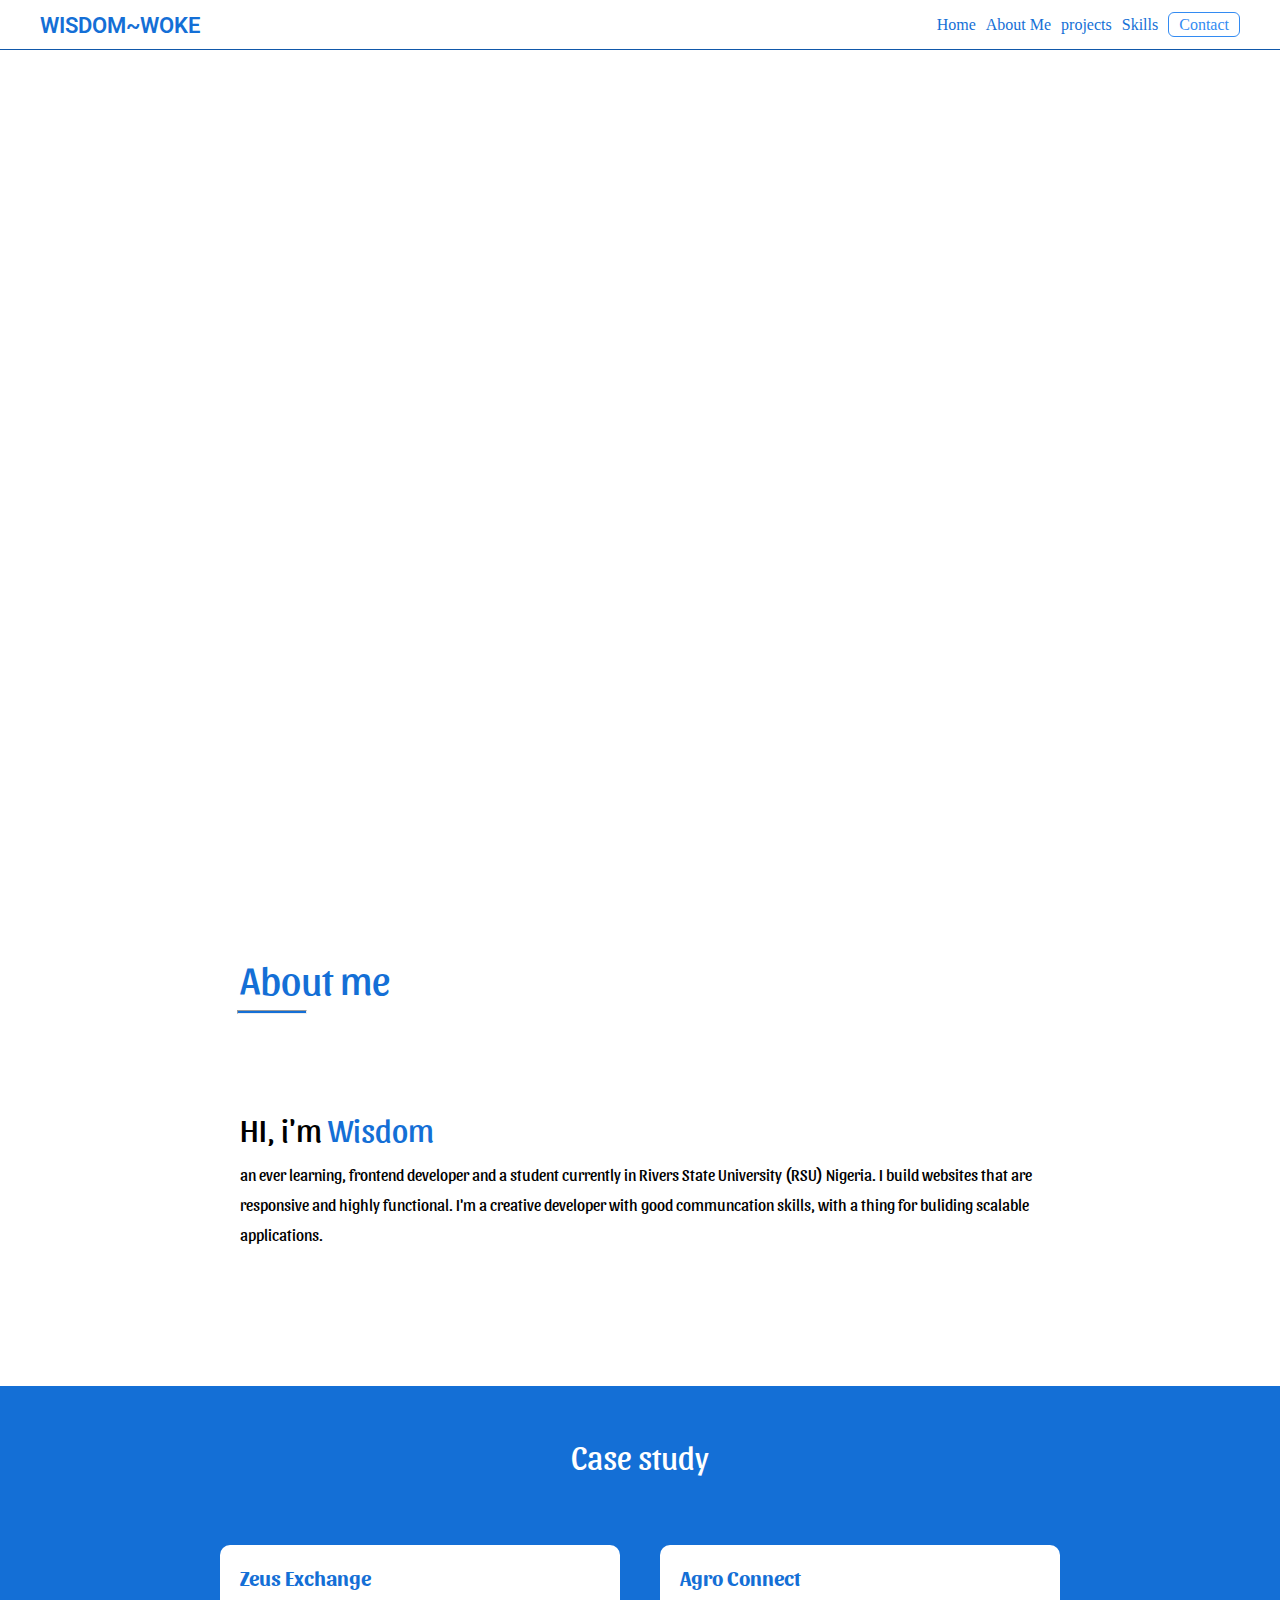
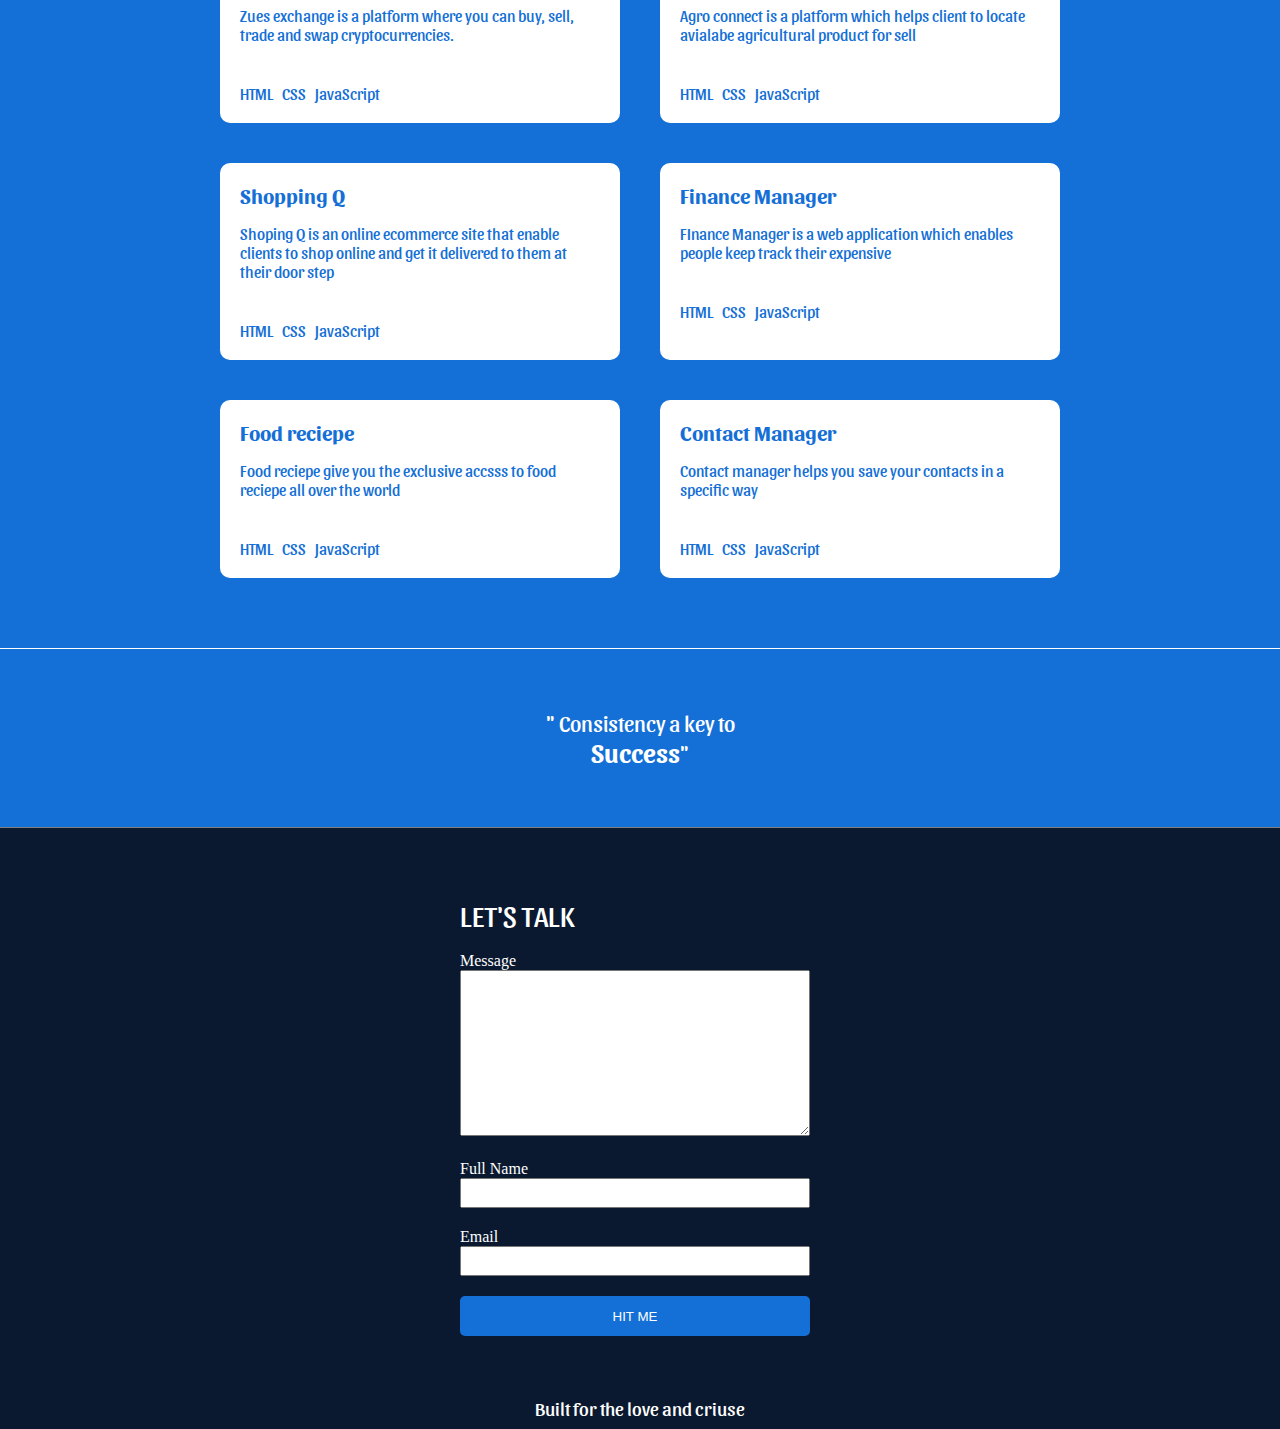
==== portfolio.html @ 4e376cd3 "Add files via upload" ====
<!DOCTYPE html>
<html lang="en">
<head>
    <meta charset="UTF-8">
    <meta http-equiv="X-UA-Compatible" content="IE=edge">
    <meta name="viewport" content="width=device-width, initial-scale=1.0">
    <title>Wisdom-Woke::software engineer</title>
    <link rel="stylesheet" href="portfolio.css">
</head>
<body>
    
    <!-- header -->
    <div class="header__container">
        <div class="header__wrapper">
            <div class="logo"><a href="#" id="home-page">WISDOM~WOKE</a></div>

            <!-- menu bar -->
            <div class="menubar__container" id="menuBar">
                <span id="menubar"></span>
                <span id="menubar"></span>
                <span id="menubar"></span>
            </div>

            <!-- header menu -->
            <div class="header__menu__container">
                <ul class="menu__list">
                    <li class="menu__item"><a href="#" >Home</a></li>
                    <li class="menu__item"><a href="#about" id="about-page">About Me</a></li>
                    <li class="menu__item"><a href="#projects" id="projects-page">projects</a></li>
                    <li class="menu__item"><a href="#skills" id="skills-page">Skills</a></li>
                    <!-- <li class="menu__item"><a href="#blog" >Blog</a></li> -->
                    <li class="menu__list__item"><a href="#contact" id="contact-page">Contact</a></li>
                </ul>
            </div>
        </div>
    </div>
     
    <!-- home -->
    <div class="home__container" id="home-page">
        <div class="home__wrapper" >
            <div class="text__wrapper">

                <div class="home__text">WISDOM <br> &nbsp;  WOKE </div>
                <div class="text" id="home__text"></div>
                
            </div>
            <div class="home__image">
                <img src="download.svg" alt="">
            </div>
        </div>
    </div>

    <!-- about section -->
    <div class="about__container" id="about">
        <div class="about__wrapper">

            <div class="about__header">About me</div> <hr class="line">
            <div class="about__text">
                <div class="about__intro">HI, i'm <span>Wisdom</span></div>
                <p>
                    an ever learning, frontend developer and a student currently in Rivers State University (RSU) Nigeria. I build websites that are responsive and highly functional. I'm a creative developer with good communcation skills, with a thing for buliding scalable applications.
                </p>
            </div>
        </div>
    </div>

    <!-- case study -->
    <div class="case-study__container" id="projects">
     <div class="case-study__wrapper">
         <div class="case-study__header">Case study</div>
         <div class="box__container">

             <div class="case-study__boxes">
                 <div class="cs__box">
                    <div class="box__text">
                        <span><a href="##">Zeus Exchange</a></span>
                        <p>Zues exchange is a platform where you can buy, sell, trade and swap cryptocurrencies. </p>
                        <div class="skills">HTML &nbsp  CSS &nbsp JavaScript</div>
                    </div>
                 </div>
                 <div class="cs__box">
                    <div class="box__text">
                        <span><a href="##">Agro Connect</a></span>
                        <p>Agro connect is a platform which helps client to locate avialabe agricultural product for sell</p>
                        <div class="skills">HTML &nbsp  CSS &nbsp JavaScript</div>
                    </div>
                 </div>
                 <div class="cs__box">
                    <div class="box__text">
                        <span><a href="##">Shopping Q</a></span>
                        <p>Shoping Q is an online ecommerce site that enable clients to shop online and get it delivered to them at their door step </p>
                        <div class="skills">HTML &nbsp  CSS &nbsp JavaScript</div>
                    </div>
                 </div>
                 <div class="cs__box">
                    <div class="box__text">
                        <span><a href="##">Finance Manager</a></span>
                        <p>FInance Manager is a web application which enables people keep track their expensive 
                             </p>
                        <div class="skills">HTML &nbsp  CSS &nbsp JavaScript</div>
                    </div>
                 </div>
                 <div class="cs__box">
                    <div class="box__text">
                        <span><a href="##">Food reciepe</a></span>
                        <p>Food reciepe give you the exclusive accsss to food reciepe all over the world </p>
                        <div class="skills">HTML &nbsp  CSS &nbsp JavaScript</div>
                    </div>
                 </div>
                 <div class="cs__box">
                    <div class="box__text">
                        <span><a href="##">Contact Manager</a></span>
                        <p>Contact manager helps you save your contacts in a specific way </p>
                        <div class="skills">HTML &nbsp  CSS &nbsp JavaScript</div>
                    </div>
                 </div>
             </div>
         </div>
     </div>
    </div>

   <!-- skills -->
    <!-- <div class="skills__container" id="skills">
        <div class="skills__wrapper">
            <div class="skills__header">Skills</div>
        </div>
    </div> -->

   <!-- quote -->
   <div class="quote__container">
       " Consistency a key to <br /> <span>  Success</span>"
   </div>

    <!-- contact -->
    <div class="contact__container" id="contact">
        <div class="contact__wrapper">
            <div class="form__header">LET'S TALK</div>
            <form action="">
                <div class="message" id="inputs">
                    <div class="message__header">Message</div>
                    <textarea name="message" id="message" cols="30" rows="10" class="textarea"></textarea>
                </div>
                <div class="name" id="inputs">
                    <div class="name__header">Full Name</div>
                    <input type="text" name="name">
                </div>
                <div class="email" id="inputs">
                    <div class="input__name">Email</div>
                    <input type="email" name="email">
                </div>
                <div class="button" >
                    <button class="btn">HIT ME</button>
                </div>
            </form>
        </div>
        <!-- <div class="contact__links"></div> -->
    </div>
    <footer>Built for the love and criuse</footer>
    <script src="https://cdnjs.cloudflare.com/ajax/libs/gsap/3.10.4/gsap.min.js" integrity="sha512-VEBjfxWUOyzl0bAwh4gdLEaQyDYPvLrZql3pw1ifgb6fhEvZl9iDDehwHZ+dsMzA0Jfww8Xt7COSZuJ/slxc4Q==" crossorigin="anonymous" referrerpolicy="no-referrer"></script>
    <script >
        let tl =gsap.timeline({defaults: {ease:"power4.inOut", duration:2}});
tl.to( '.text__wrapper',{ clipPath: "polygon(0% 0%, 100% 0%, 100% 100%, 0% 100%)", x:0, duration:2.2 });
tl.to('img',{clipPath:"polygon(100% 0%, 0% 0%, 0% 100%, 100% 100%)", x:0}, "-=2")
    </script>
    <script src="portfolio.js"></script>
</body>
</html>
---- portfolio.css ----
@import url('https://fonts.googleapis.com/css2?family=Roboto&display=swap');
@import url('https://fonts.googleapis.com/css2?family=Sansita&display=swap');
*{
    box-sizing: border-box;
    scroll-behavior: smooth;
}
body{
    padding: 0;
    margin: 0;
    background-color: #fff;
}
 header{
    height: 60px;
    position: fixed;
    z-index: 100;
    background-color: #fff;
 }
.header__container{
    z-index: 100;
    position: fixed;
    display: flex;
    align-items: center;
    height: 50px;
    padding: 10px;
    width: 100%;
    border-bottom: 1px solid #1158aa;
    width: 100%;
    justify-content: center;
    background-color: #fff;
}
.header__wrapper{
    z-index: 100;
    display: flex;
    justify-content: space-between;
    width: 100%;
    align-items: center;
    max-width: 1200px;
}
.logo a{
    text-decoration: none;
    color: #146fd6;
    font-size: 1.4rem;
    font-family: roboto;
    font-weight: 600;
}
.menu__list{
    display: flex;
}
.menu__item{
    list-style-type: none;
}
.menu__item a{
    text-decoration: none;
    margin-right: 10px;
    color: #146fd6;
    border-bottom: 2px solid transparent;
    transition: all .4s ease-in-out;
}
.menu__item a:hover{
    padding-bottom: 5px;
    border-bottom: 2px solid #338BF2;

}
.menu__list__item{
    list-style-type: none;
}
.menu__list__item a{
    padding: 3px 10px;
    text-decoration: none;
    color: #338BF2;
    border: 1px solid #338BF2;
    border-radius: 6px;
    transition: all .3s ease-in-out;
}
.menu__list__item a:hover{
    background-color: #338BF2;
    color: #fff;
}
@media screen and (max-width:770px){
    .header__menu__container{
        display: flex;
        position: absolute;
        width: 100%;
        height: 10vh;
        z-index: 10;
    }
    .menu__list{
        width: 100%;
        display: flex;
        justify-content: space-evenly;
        align-items: center;
        flex-direction: column;
        height: 70vh;
        background-color: #fff;
        padding: 0;
        position: absolute;
        top: -1000px;
        transition: all .5s ease-in-out;
    }
    .menu__list.active{
        position: absolute;
        top: 0;
    }
    .menubar__container{
        padding: 5px;
        height: 35px;
        display: flex;
        flex-direction: column;
        justify-content: space-evenly;
        position:absolute;
        right: 20px;
        z-index: 100;
        cursor: pointer;
    }
    .logo{
        z-index: 100;
    }
    #menubar{
        height: 4px;
        width: 20px;
        background-color: #146fd6;
        margin-bottom: 3px;
        cursor: pointer;

    }
    .menu__list{
        width: 100%;
    }
    .menu__item{
        width: 100%;
        display: flex;
        align-items: center;
        justify-content: center;
    }
    .menu__item a{
        width: 80%;
        display: flex;
        align-items: center;
        justify-content: center;
        height: 50px;
        border-radius: 10px;
        font-size: 18px;
    }
    .menu__item a:hover{
        border: 1px solid #338BF2;
    }

    .menu__list__item{
        display: flex;
        justify-content: center;
        align-items: center;
        width: 100%;
    }
    .menu__list__item a{
        display: flex;
        justify-content: center;
        align-items: center;
        text-decoration: none;
        padding: 10px 20px;
        height: 100%;
        width: 85%;
        border: none;
        outline: none;
        border-radius: 4px;
        background-color: #338BF2;
        color: #fff;
    }
    .menu__list__item a:hover{
        color: #338BF2;
        background-color: #fff;
        border: 1px solid #338BF2;

    }
}
.home__container{
    position: relative;
    top: 60px;
    padding: 20px;
    height: 96vh;
    z-index: -5;
    display: flex;
    justify-content: center;
    align-items: center;
    width: 100%;
}
.home__wrapper{
    display: flex;
    position: fixed;
    justify-content: space-evenly;
    align-items: center;
    width: 100%;
    /* position: fixed;
    top: 130px; */
    max-width: 1200px;
}
.text__wrapper{
    clip-Path: polygon(0 100%, 99% 100%, 100% 100%, 0 100%);
    transform: translateX(-100px) scaleX(1); 
    /* transition:all 1.5s  ease-in-out; */
}
.home__text{
    font-family: sansita;
    color: #146fd6;
    font-size: 4rem;
    line-height: 80px;

}
#home__text{
    font-family:sansita;
    font-weight: 600;
    height: 50px;
}
.home__image img{
    height: 500px;
    width: 500px;
    clip-path: polygon(100% 0, 100% 0, 100% 100%, 100% 100%);
    transform: translateX(100px) scaleX(1); 

}
@media screen and (max-width:1200px){
    .text__wrapper #home__text{
        text-indent: -15px;
    }
}
@media screen and (max-width:980px) {
    .home__container{
        display: flex;
        flex-direction: column;
        position: relative;
        top: 100px;
    }
   .home__container .home__wrapper{
        display: flex;
        flex-direction: column;
    }
    .home__wrapper .home__text{
        font-size: 3.5rem;
    }
    .home__image{
        margin-top: 20px;
    }
    .text__wrapper .text{
        /* color: #1158aa; */
        position: relative;
        text-indent: -40px;
    }
}
@media screen and (max-with:780px){
    .text__warpper #home__text{
        text-indent: -20px;
    }
}
@media screen and (max-width:500px) {
    .home__container{
        display: flex;
        flex-direction: column;
    }
    .text__wrapper{
        position: relative;
        top: 100px;
    }
    .text__wrapper .home__text{
        font-size: 2.5rem;
        line-height: 50px;
    }
   .home__container .home__wrapper{
        display: flex;
        flex-direction: column;
    }
    /* .home__image{
        margin-top: 20px;
    } */
    .home__image img{
        width: 300px;
        position: relative;
        top: -10;
    }
    .text__wrapper #home__text{
       /* text-indent: -50px; */
       font-size: 14px;
    }
}

.about__container{
    background-color: #fff;
    margin-top: 30px;
    z-index: -1;
    padding: 20px 200px;
    display: flex;
    justify-content: center;
}
.about__header{
    margin-top: 40px;
    color:#146fd6 ;
    font-size: 2.5rem;
    font-family: sansita;
}
.line{
    background-color: #146fd6;
    width: 70px;
    height: 4px;
    position: relative;
    left: -46%;
}
.about__text{
    font-family:sansita;
    margin-top: 100px;
    width: 100%;
    max-width: 800px;
    line-height: 30px;
    padding-bottom: 100px;
}
.about__intro{
    font-size: 2rem;
}
.about__intro span{
    color: #146fd6;
}
@media screen and (max-width:1024px){
    .about__container{
        padding: 20px 50px;
    }
    .line{
        left:-45%;
    }
}
@media screen and (max-width:600px){
    .about__header{
        font-size: 2rem;
    }
    .line{
        width: 50px;
    }
} 
@media screen and (max-width:460px){
    .about__header{
        font-size: 2rem;
    }
    .line{
        width: 50px;
        left: -42%;
    }
    .about__text{
        margin-top: 70px;
    }
} 
@media screen and (max-width:400px){
  .about__container{
      padding: 20px 20px;
  }
} 
.case-study__container{
    padding-top: 50px;
    background-color: #146fd6;
    padding-right: 20px;
    padding-left: 20px;
    padding-bottom: 50px;

}
.case-study__header{
    color: #fff;
    font-size: 2rem;
    font-family: sansita;
    text-align: center;
}
.box__container{
    display: flex;
    justify-content: center;
    align-items: center;
}
.case-study__boxes{
    margin-top: 50px;
    display: grid;
    grid-template-columns:1fr 1fr 1fr ;
}
.case-study__boxes .cs__box{
    padding: 20px;
    background-color: #fff;
    border-radius: 10px;
    display: flex;
    transition: all .5s ease-in-out;
    width: 100%;
    margin: 20px;
    max-width: 400px;
}
.box__text span a{
    text-decoration: none;
    color: #146fd6;
    font-weight: 600;
    font-family: sansita;
    font-size: 21px;
    transition: all .3s ease-in-out;
}
.box__text span a:hover{
    text-decoration: underline;
}
.box__text p{
    color: #146fd6;
    font-family: sansita;
}
.skills{
    margin-top: 40px;
    color: #146fd6;
    font-family: sansita;
}
.cs__box:hover{
   transform: scale(1.05);
}
@media Screen and (max-width:1300px){
    .case-study__boxes{
        grid-template-columns: 1fr 1fr;
    }
}
@media screen and (max-width:1000px){
    .case-study__boxes .cs__box{
        max-width: 350px;
    }
}
@media screen and (max-width:750px){
    .case-study__boxes .cs__box{
        max-width: 330px;
        margin-left: 0;
    }
}
@media screen and (max-width:730px){
    .case-study__boxes .cs__box{
        max-width: 300px;
        margin-left: 0;
    }
}
@media screen and (max-width:655px){
    .case-study__boxes .cs__box{
        max-width: 280px;

    }
}
@media screen and (max-width:615px){
    .case-study__boxes .cs__box{
        max-width: 250px;

    }
}
@media screen and (max-width:560px){
    .case-study__boxes .cs__box{
        max-width: 220px;
    }
}
@media screen and (max-width:500px){
    .case-study__boxes{
        grid-template-columns: 1fr;
    }
    .case-study__boxes .cs__box{
        max-width: 250px;
        margin: 0;
        margin-bottom: 20px;

    }
}
.skills__container{
    background-color: #fff;
}
.skills__wrapper{
    padding-top: 50px;
    padding-left: 100px;
    padding-right: 100px;
}
.skills__header{
    color: #146fd6;
    font-size: 1.9rem;
    font-family: sansita;
    font-weight: 600;
    text-align: center;
}
.contact__container{
    background-color: #0a192f;
    color: #fff;
    width: 100%;
    display: flex;
    justify-content: center;
    align-items: center;
    padding-top: 70px;
    padding-bottom: 30px;
}
.contact__wrapper{
    width: 100%;
    max-width: 400px;
    padding-left: 20px;
    padding-right: 20px;
}
.form__header{
    font-size:1.8rem ;
    font-family: sansita;
    margin-bottom: 20px;
}
#inputs{
    margin-bottom: 20px;
}
.textarea{
    outline: none;
    max-width: 350px;
    width: 100%;
    font-family: sansita;
}
.textarea:hover{
    border: 1px solid #146fd6;
}
input{
    width: 100%;
    outline: none;
    max-width: 350px;
    height: 30px;
    color: #146fd6;

}
.button{
    width: 100%;
    max-width: 350px;
}
.button .btn{
    width: 100%;
    height: 40px;
    color: #fff;
    background-color: #146fd6;
    border: none;
    outline: none;
    border-radius: 5px;
    transition: all .3s ease-in-out;
    cursor: pointer;
}
.button .btn:hover{
    background-color: #4696f2;
    color: #fff;
}
.quote__container{
    color: #fff;
    background-color:  #146fd6;
    padding-top: 60px;
    padding-bottom: 60px;
    text-align: center;
    font-size: 1.4rem;
    font-family: sansita;
    border-top: 1px solid white;
    border-bottom: 1px solid gray;
}
.quote__container span{
    font-size: 1.6rem;
    font-weight: 600;
}
footer{
    text-align: center;
    background-color: #0a192f;
    padding-top: 30px;
    padding-bottom: 10px;
    color: #fff;
    font-family: sansita;
    font-size: 1.2rem;
}
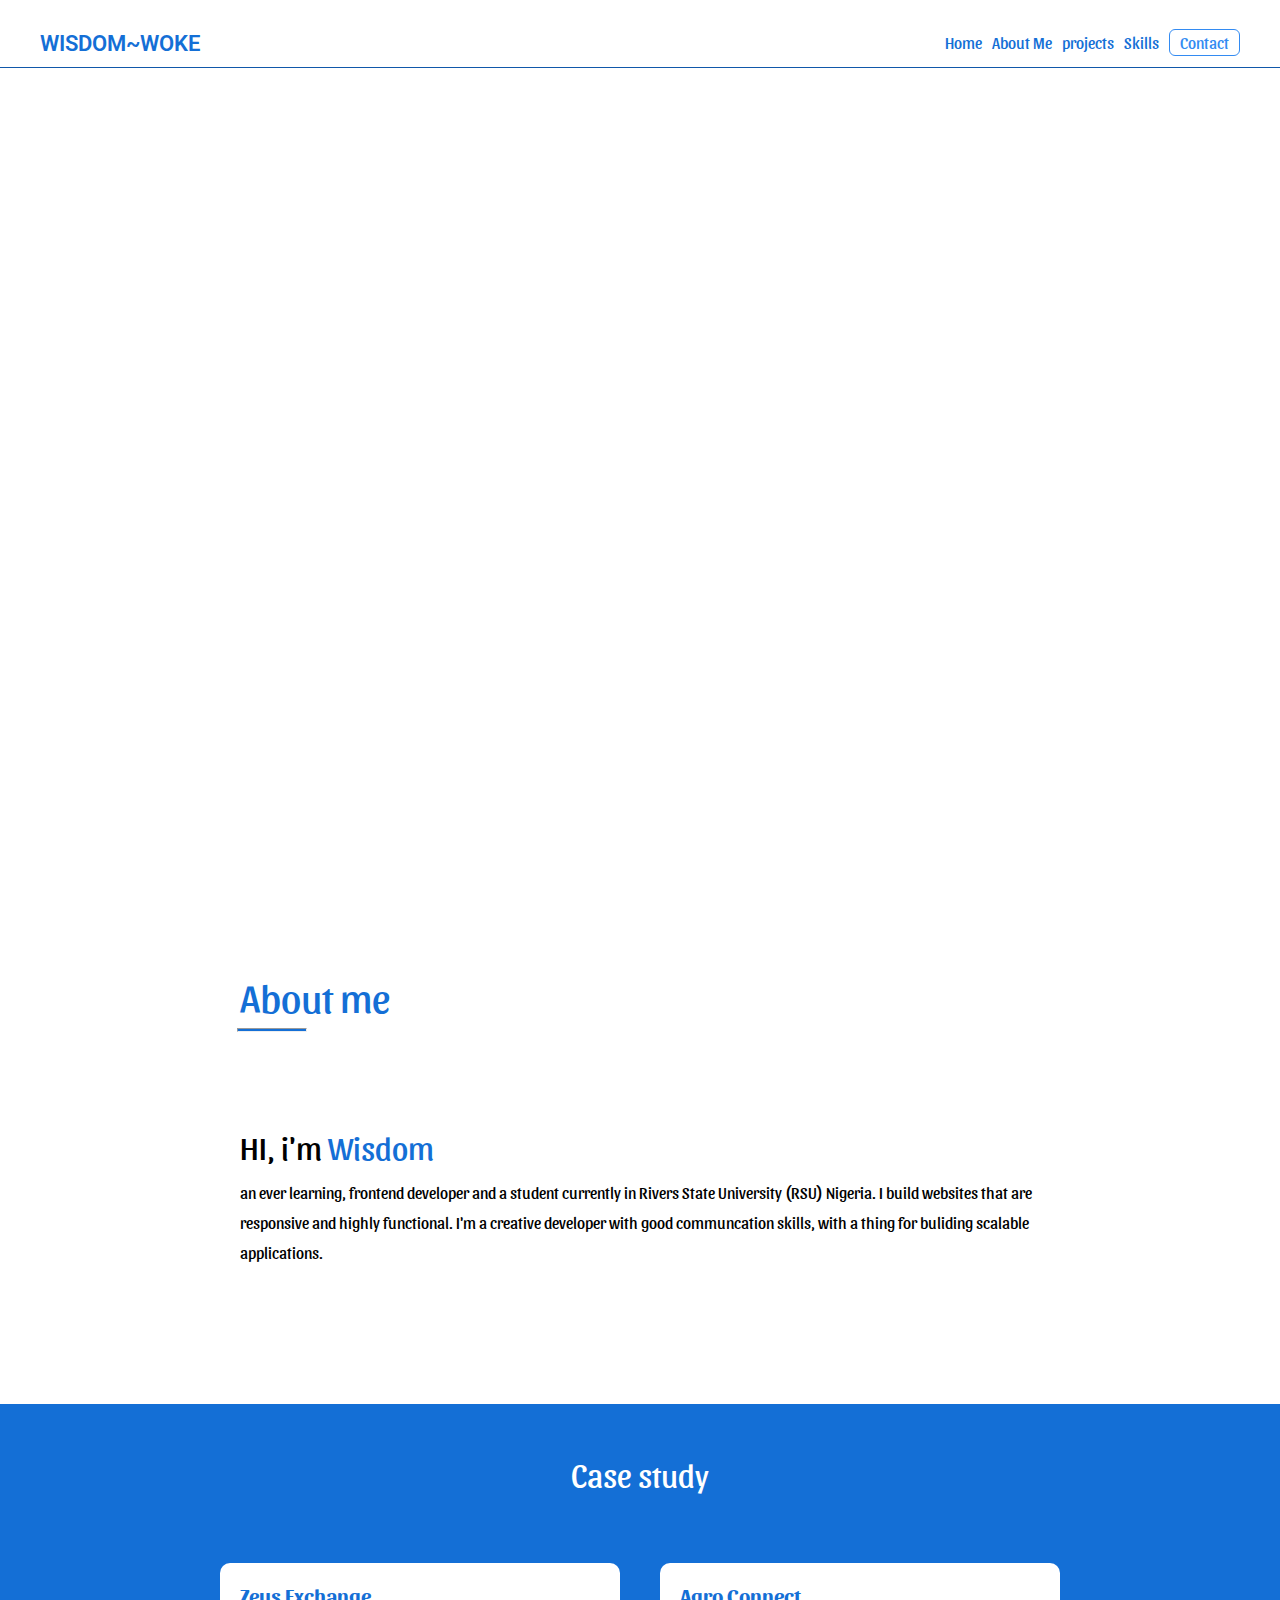
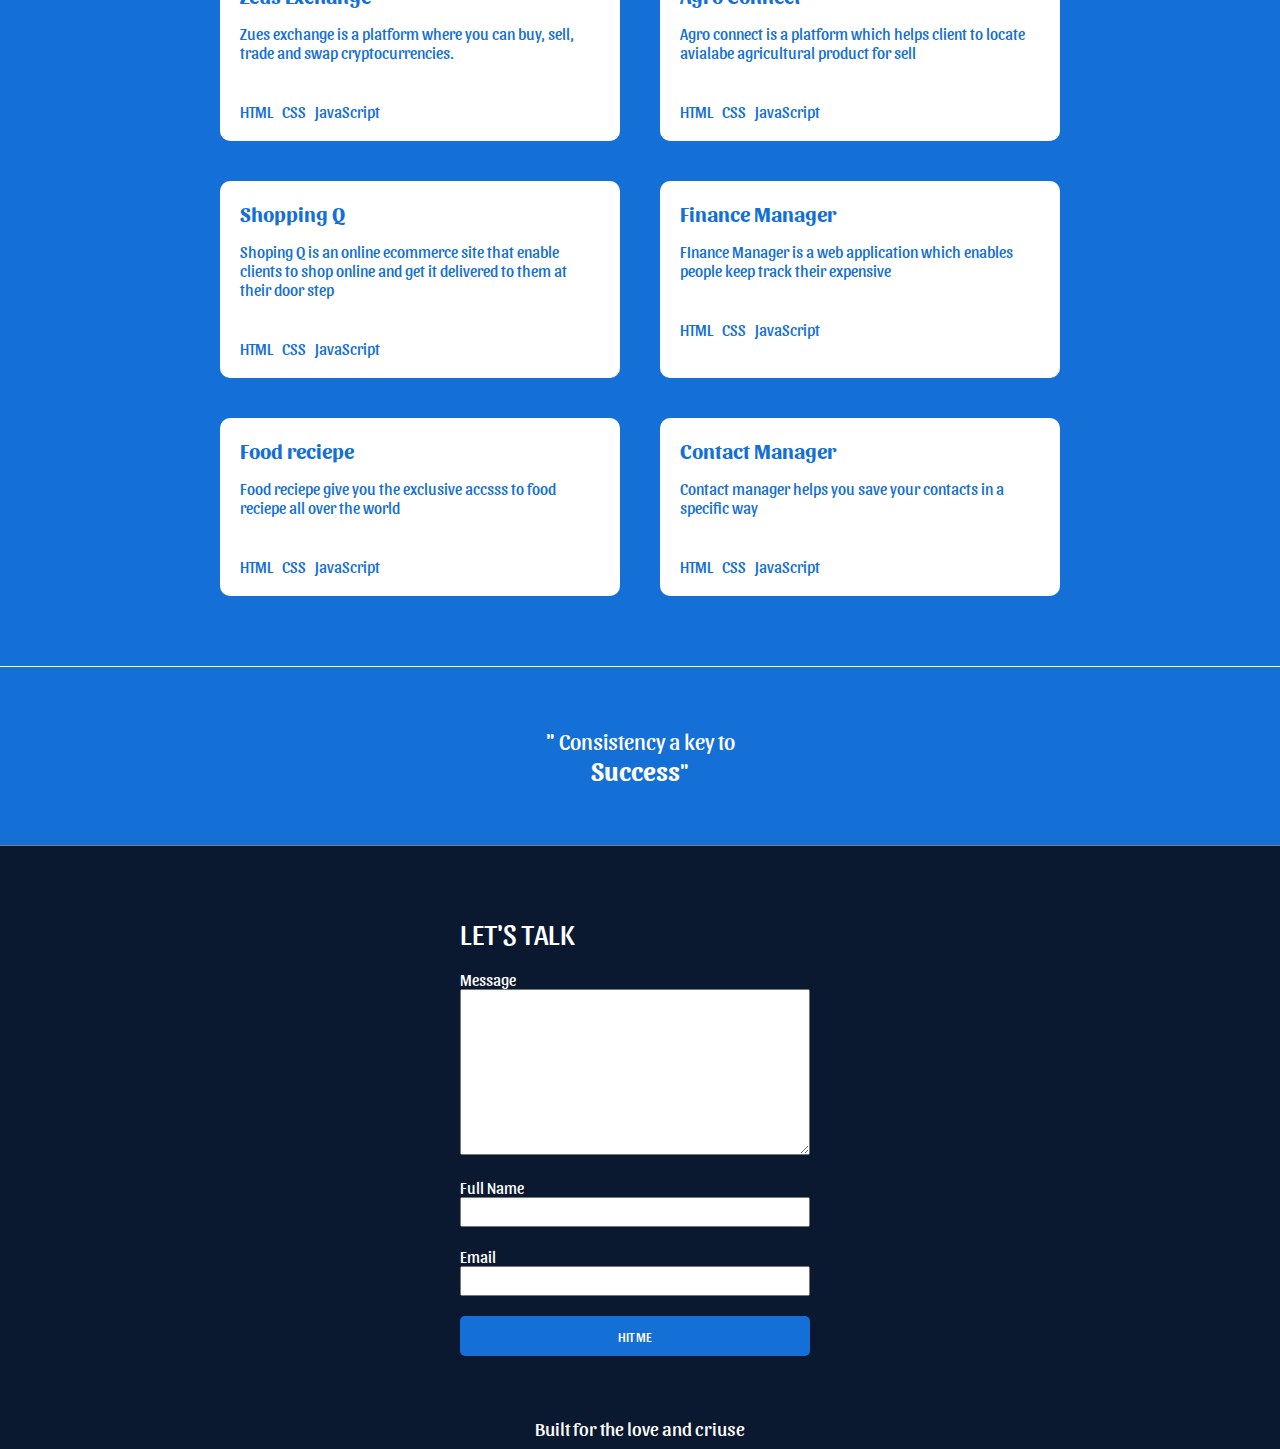
==== commit b0c02aae: "Update portfolio.html" ====
--- a/portfolio.html
+++ b/portfolio.html
@@ -8,7 +8,16 @@
     <link rel="stylesheet" href="portfolio.css">
 </head>
 <body>
+     <!-- preloader -->
+    <div class="preloader__container">
+        <div class="image">
+            <img src="blue3.gif" alt="">
+            <div class="name"></div>
+        </div>
+    </div>
     
+    <!-- aninamted cursor -->
+    <div class="cursor"></div>
     <!-- header -->
     <div class="header__container">
         <div class="header__wrapper">
@@ -164,4 +173,4 @@
     </script>
     <script src="portfolio.js"></script>
 </body>
-</html>+</html>
--- a/portfolio.css
+++ b/portfolio.css
@@ -51,6 +51,7 @@
     list-style-type: none;
 }
 .menu__item a{
+    font-family: sansita;
     text-decoration: none;
     margin-right: 10px;
     color: #146fd6;
@@ -66,6 +67,7 @@
     list-style-type: none;
 }
 .menu__list__item a{
+    font-family: sansita;
     padding: 3px 10px;
     text-decoration: none;
     color: #338BF2;
@@ -220,7 +222,7 @@
 }
 @media screen and (max-width:1200px){
     .text__wrapper #home__text{
-        text-indent: -15px;
+        text-indent: 15px;
     }
 }
 @media screen and (max-width:980px) {
@@ -259,6 +261,11 @@
     .text__wrapper{
         position: relative;
         top: 100px;
+        width: 100%;
+        display: flex;
+        justify-content: center;
+        flex-direction: column;
+        align-items: center;
     }
     .text__wrapper .home__text{
         font-size: 2.5rem;
@@ -277,8 +284,11 @@
         top: -10;
     }
     .text__wrapper #home__text{
-       /* text-indent: -50px; */
+       text-indent: -50px;
        font-size: 14px;
+       text-align: center;
+       position: relative;
+       left: 20px;
     }
 }
 
@@ -383,6 +393,7 @@
     width: 100%;
     margin: 20px;
     max-width: 400px;
+    cursor:pointer;
 }
 .box__text span a{
     text-decoration: none;
@@ -495,6 +506,7 @@
 }
 #inputs{
     margin-bottom: 20px;
+    font-family: sansita;
 }
 .textarea{
     outline: none;
@@ -518,6 +530,7 @@
     max-width: 350px;
 }
 .button .btn{
+    font-family: sansita;
     width: 100%;
     height: 40px;
     color: #fff;
@@ -555,4 +568,4 @@
     color: #fff;
     font-family: sansita;
     font-size: 1.2rem;
-}+}
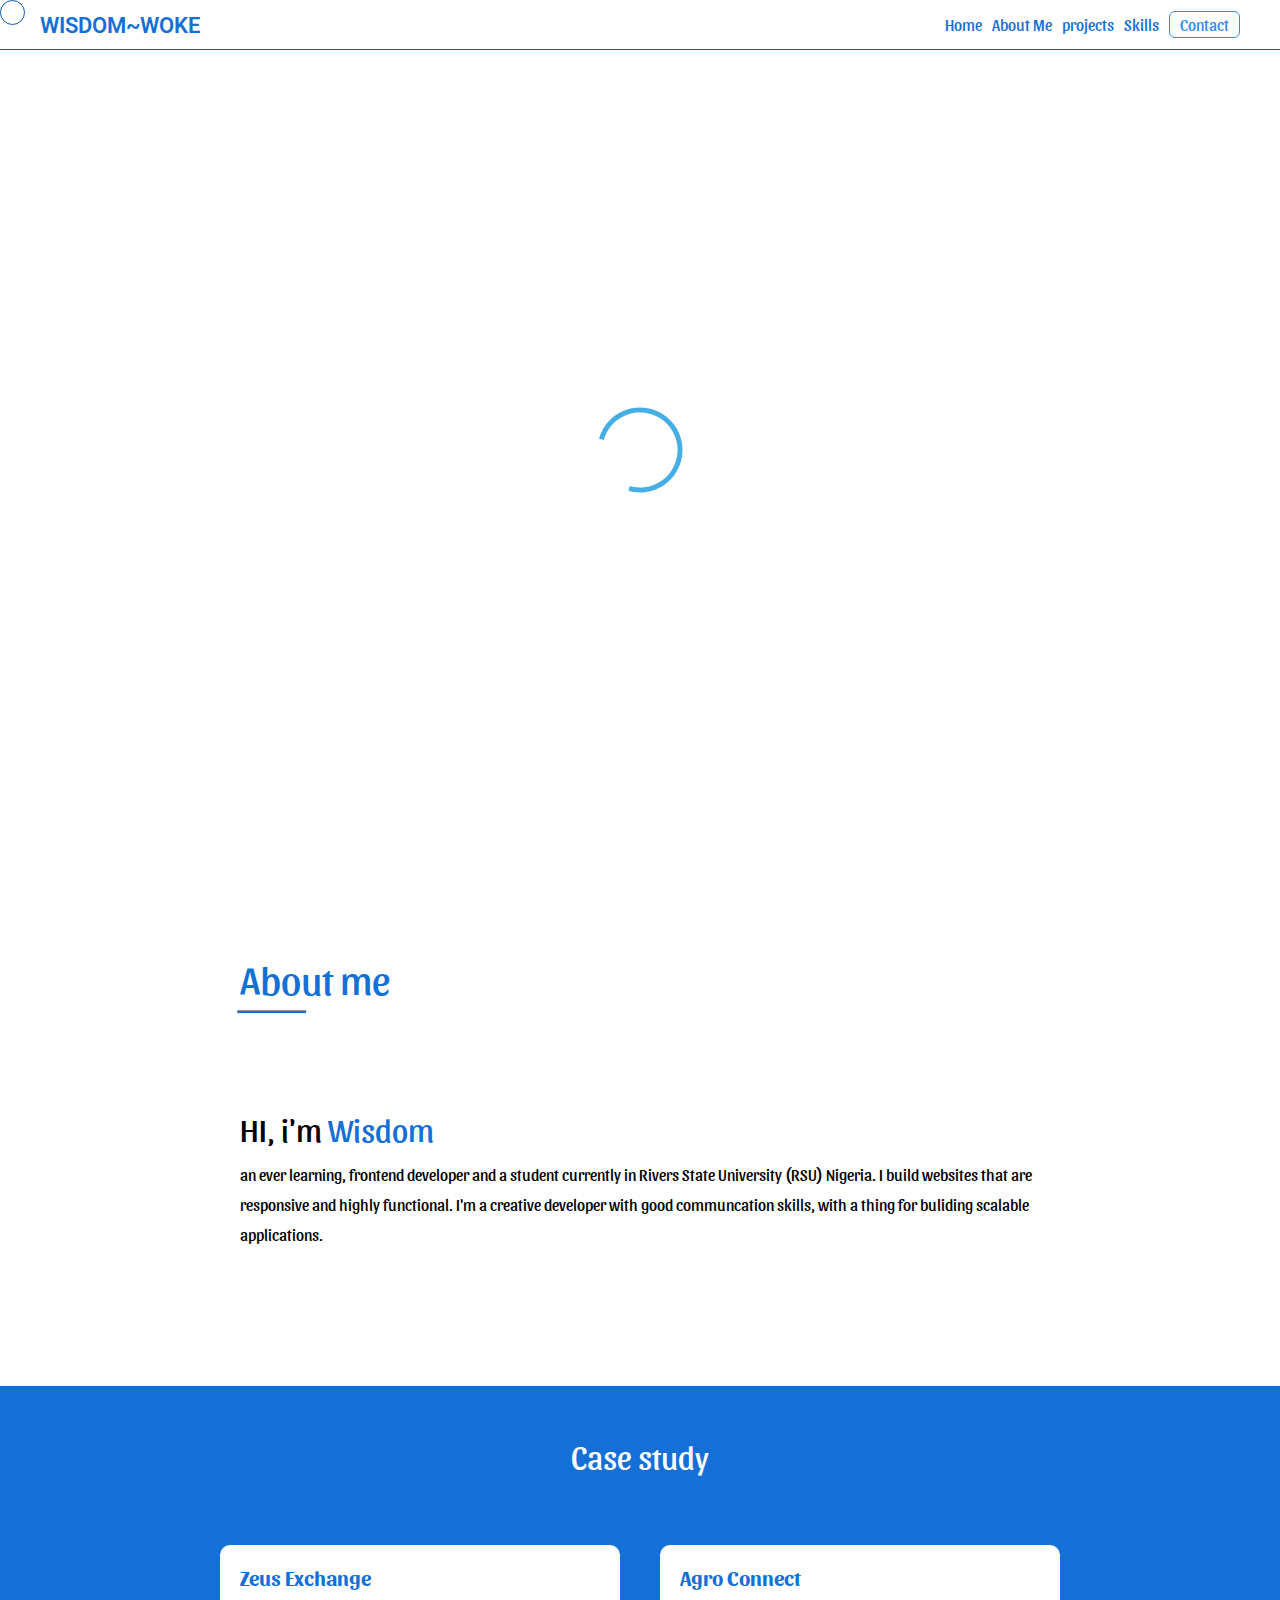
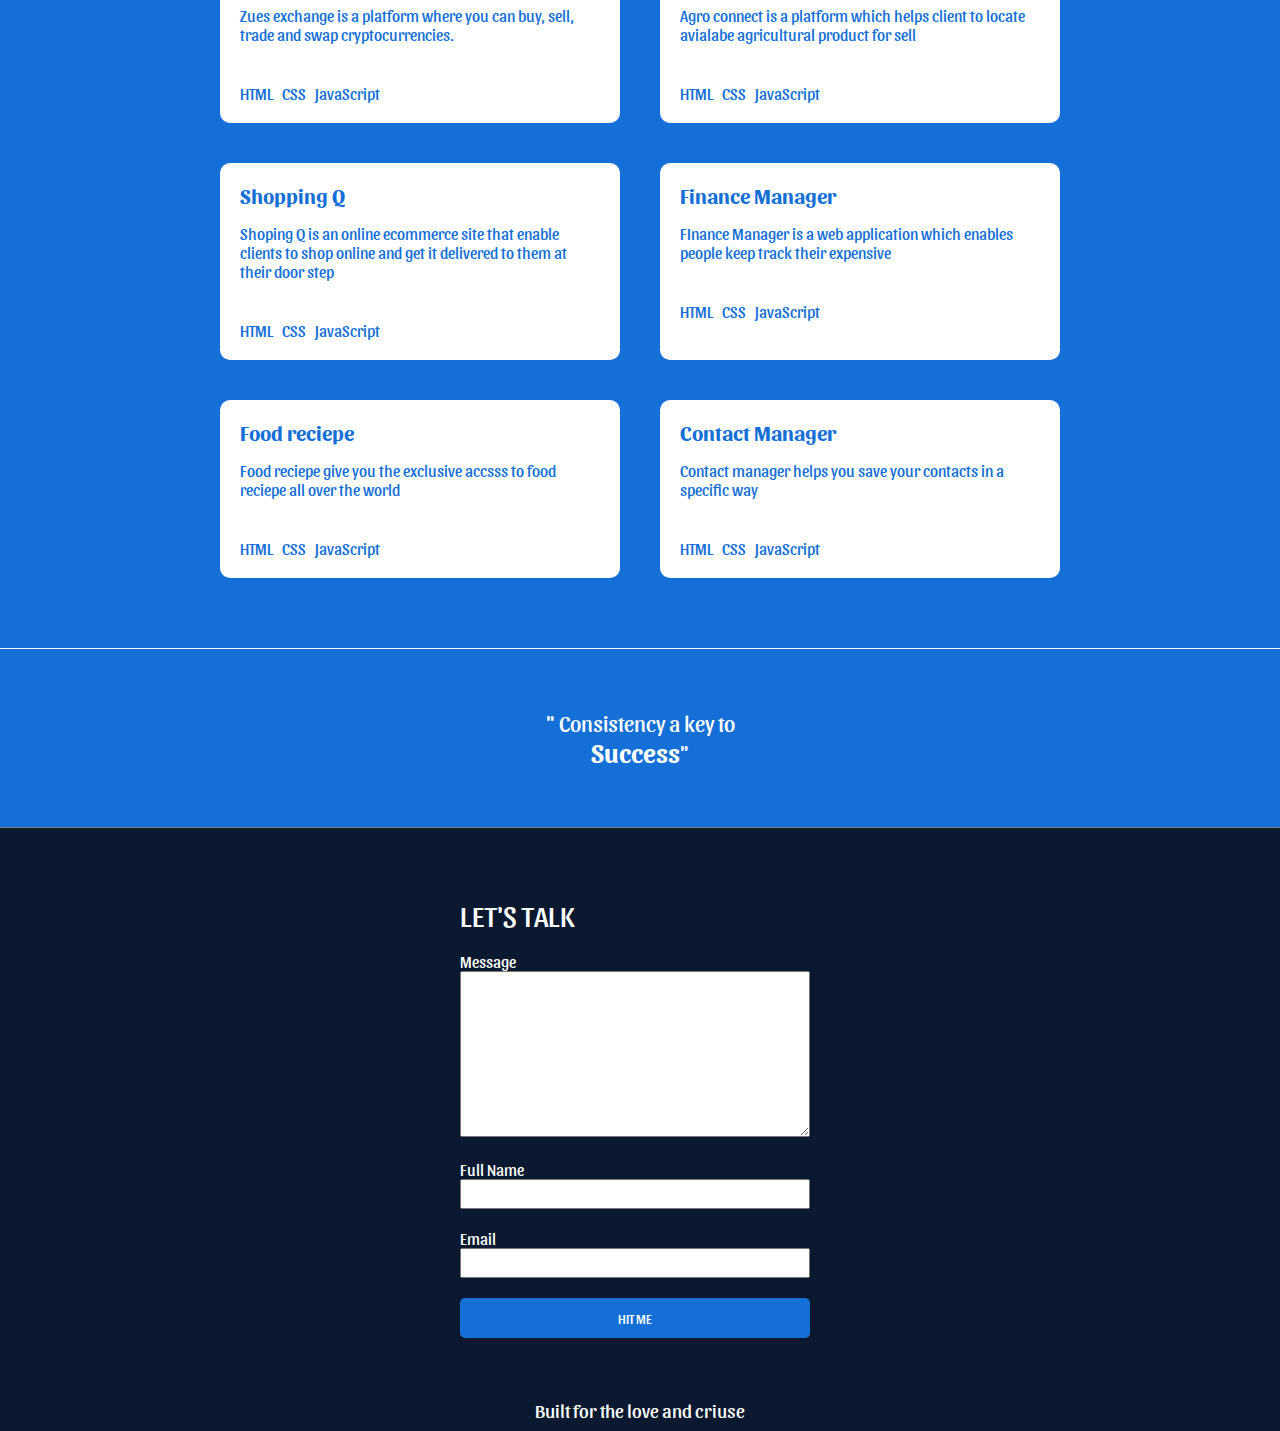
==== commit 484d5805: "Update portfolio.html" ====
--- a/portfolio.html
+++ b/portfolio.html
@@ -164,6 +164,14 @@
         </div>
         <!-- <div class="contact__links"></div> -->
     </div>
+    <div class="social__links">
+        <div class="social__container">
+            <div class="github"><a href="https://github.com/WISDOM-WOKE22" target="_blank"><i class="fa-brands fa-github-square"></i></a></div>
+            <div class="twitter"><a href="https://twitter.com/WISDOMWOKE1" target="_blank"><i class="fa-brands fa-twitter-square"></i></a></div>
+            <div class="reddit"><a href="https://www.reddit.com/user/WISDOM_WOKE" target="_blank"><i class="fa-brands fa-reddit"></i></a></div>
+            <div class="linkedIn"><a href="https://www.linkedin.com/in/wisdom-woke-703488237" target="_blank"><i class="fa-brands fa-linkedin"></i></a></div>
+        </div>
+    </div>
     <footer>Built for the love and criuse</footer>
     <script src="https://cdnjs.cloudflare.com/ajax/libs/gsap/3.10.4/gsap.min.js" integrity="sha512-VEBjfxWUOyzl0bAwh4gdLEaQyDYPvLrZql3pw1ifgb6fhEvZl9iDDehwHZ+dsMzA0Jfww8Xt7COSZuJ/slxc4Q==" crossorigin="anonymous" referrerpolicy="no-referrer"></script>
     <script >
--- a/portfolio.css
+++ b/portfolio.css
@@ -9,6 +9,33 @@
     padding: 0;
     margin: 0;
     background-color: #fff;
+}
+.preloader__container{
+    display: flex;
+    justify-content: center;
+    align-items: center;
+    width: 100%;
+    height: 100vh;
+    position: absolute;
+    position: fixed;
+    background-color: #fff;
+}
+.preloader__container .image{
+    display: flex;
+    justify-content: center;
+    align-items: center;
+    width: 100%;
+    height: 100vh;
+    max-width: 500px;
+}
+.preloader__container .image img{
+    position: fixed;
+    transform: scale(.5);
+}
+.loader{
+    color: #32a5e8;
+    font-family: sansita;
+    font-size: 0.9rem;
 }
  header{
     height: 60px;
@@ -99,6 +126,7 @@
         position: absolute;
         top: -1000px;
         transition: all .5s ease-in-out;
+        left:-10px;
     }
     .menu__list.active{
         position: absolute;
@@ -560,6 +588,15 @@
     font-size: 1.6rem;
     font-weight: 600;
 }
+.cursor{
+    width: 25px;
+    height: 25px;
+    border-radius: 50%;
+    position: fixed;
+    border: 1.5px solid #1158aa;
+    z-index: 10000;
+    transition: all .1s ease;
+}
 footer{
     text-align: center;
     background-color: #0a192f;
